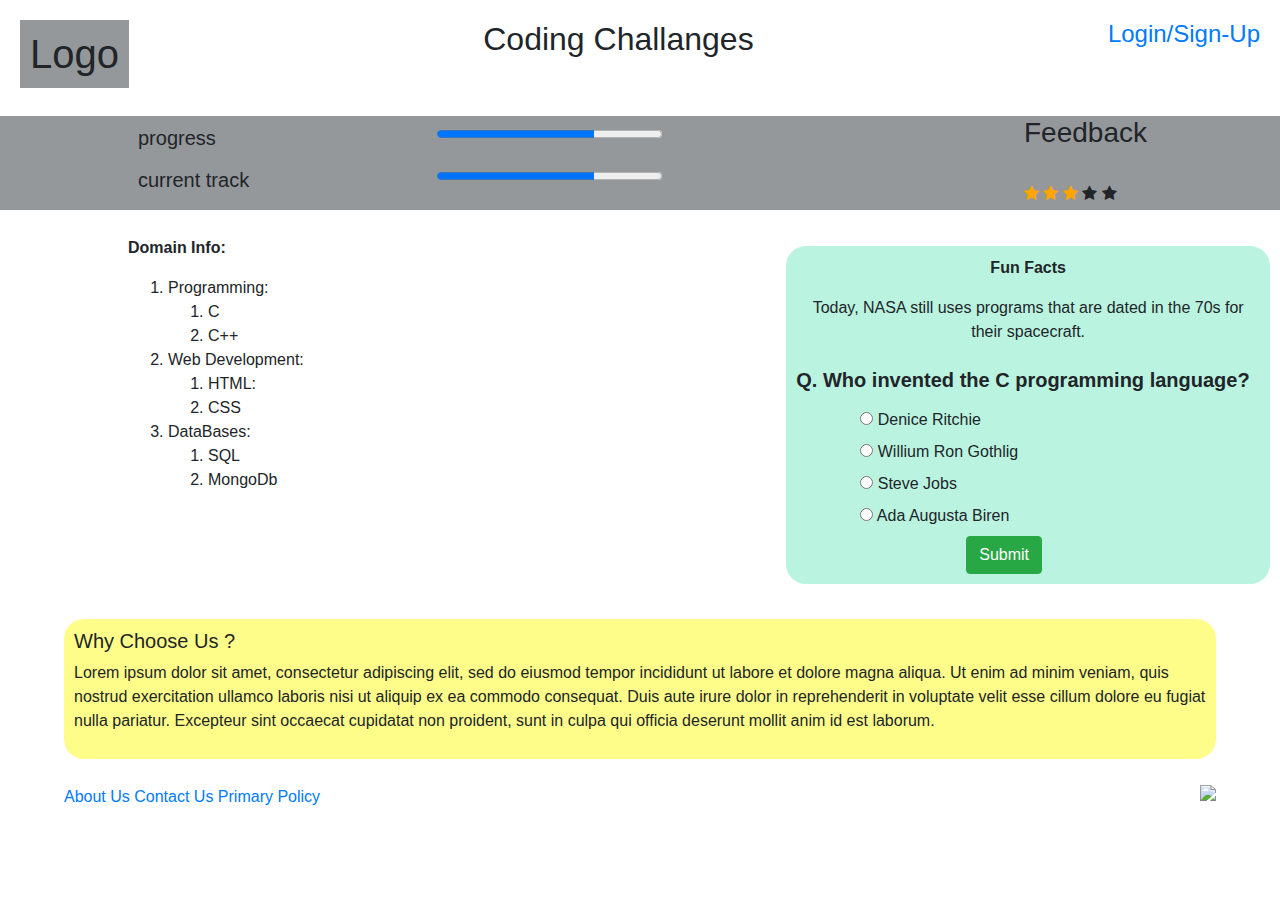
==== DB.html @ 5b2a5af1 "version 2" ====
<!doctype html>
<html lang="en">

<head>
  <meta charset="utf-8">
  <meta name="viewport" content="width=device-width, initial-scale=1, shrink-to-fit=no">

  <link rel="stylesheet" href="https://cdn.jsdelivr.net/npm/bootstrap@4.0.0/dist/css/bootstrap.min.css"
    integrity="sha384-Gn5384xqQ1aoWXA+058RXPxPg6fy4IWvTNh0E263XmFcJlSAwiGgFAW/dAiS6JXm" crossorigin="anonymous">
  <link rel="stylesheet" href="https://cdnjs.cloudflare.com/ajax/libs/font-awesome/4.7.0/css/font-awesome.min.css">
  <link rel="stylesheet" href="style.css">

  <title>GDSC web task Varad</title>
</head>

<body>
  <div class="header">
    <h1 id="logo">Logo</h1>
    <h2>Coding Challanges</h2>
    <a href="login.html">
      <h4>Login/Sign-Up</h4>
    </a>
  </div>

  <div class="bar">
    <div id="progress">
      <div class="prog">
        <h5>progress</h5>
        <progress id="file" max="100" value="70" style="padding-right: 30%; margin-right: 30%;"> 70% </progress>
      </div>

      <div class="prog">
        <h5>current track</h5>
        <progress id="file" max="100" value="70" style="padding-right: 30%; margin-right: 30%;"> 70% </progress>
      </div>
    </div>
    <br>
    <div align="centre">
      <h3>Feedback</h3>
      <br>
      <span class="fa fa-star checked"></span>
      <span class="fa fa-star checked"></span>
      <span class="fa fa-star checked"></span>
      <span class="fa fa-star"></span>
      <span class="fa fa-star"></span>
    </div>
  </div>

  <div id="content">
    <div id="main">
      <p><b>Domain Info:</b></p>
      <ol>
        <li>Programming:
          <ol>
            <li>C</li>
            <li>C++</li>
          </ol>
        </li>
        <li>Web Development:
          <ol>
            <li>HTML:</li>
            <li>CSS</li>
          </ol>
        </li>
        <li>DataBases:
          <ol>
            <li>SQL</li>
            <li>MongoDb</li>
          </ol>
        </li>
      </ol>
    </div>
    <div id="side">
      <p align="center"><b>Fun Facts</b></p>
      <p align="center">Today, NASA still uses programs that are dated in the 70s for their spacecraft.</p>
      <div class="py-2 h5"><b>Q. Who invented the C programming language?</b></div>
      <div class="ml-md-3 ml-sm-3 pl-md-5 pt-sm-0 pt-3" id="options">
        <label class="options">
          <input type="radio" name="radio">
          <span class="checkmark"></span>
          Denice Ritchie
        </label>
        <br>
        <label class="options">
          <input type="radio" name="radio">
          <span class="checkmark"></span>
          Willium Ron Gothlig
        </label>
        <br>
        <label class="options">
          <input type="radio" name="radio">
          <span class="checkmark"></span>
          Steve Jobs
        </label>
        <br>
        <label class="options">
          <input type="radio" name="radio">
          <span class="checkmark"></span>
          Ada Augusta Biren
        </label>
        <br>
      </div>
      <div class="ml-auto mr-sm-5" align="center">
        <button class="btn btn-success">Submit</button>
      </div>
    </div>
  </div>

  <div id="choose">
    <h5>Why Choose Us ?</h5>
    <p>Lorem ipsum dolor sit amet, consectetur adipiscing elit, sed do eiusmod tempor incididunt ut labore et dolore
      magna aliqua. Ut enim ad minim veniam, quis nostrud exercitation ullamco laboris nisi ut aliquip ex ea commodo
      consequat. Duis aute irure dolor in reprehenderit in voluptate velit esse cillum dolore eu fugiat nulla pariatur.
      Excepteur sint occaecat cupidatat non proident, sunt in culpa qui officia deserunt mollit anim id est laborum.</p>
  </div>

  <footer>
    <a href="#">About Us</a>
    <a href="#">Contact Us</a>
    <a href="#">Primary Policy</a>
    <img src="https://cdn.pixabay.com/photo/2021/02/08/15/44/social-media-5995266_960_720.png" align="right"
      height="60px">
  </footer>

  <script src="https://code.jquery.com/jquery-3.2.1.slim.min.js"
    integrity="sha384-KJ3o2DKtIkvYIK3UENzmM7KCkRr/rE9/Qpg6aAZGJwFDMVNA/GpGFF93hXpG5KkN"
    crossorigin="anonymous"></script>
  <script src="https://cdn.jsdelivr.net/npm/popper.js@1.12.9/dist/umd/popper.min.js"
    integrity="sha384-ApNbgh9B+Y1QKtv3Rn7W3mgPxhU9K/ScQsAP7hUibX39j7fakFPskvXusvfa0b4Q"
    crossorigin="anonymous"></script>
  <script src="https://cdn.jsdelivr.net/npm/bootstrap@4.0.0/dist/js/bootstrap.min.js"
    integrity="sha384-JZR6Spejh4U02d8jOt6vLEHfe/JQGiRRSQQxSfFWpi1MquVdAyjUar5+76PVCmYl"
    crossorigin="anonymous"></script>
  <script src="js/addons/rating.js"></script>
</body>

</html>
---- style.css ----
.header{
    display: flex;
    justify-content: space-between;
    margin: 20px;
}

.prog{
    display: flex;
    justify-content: space-between;
    margin: 10px;
}

#logo{
    background-color: rgb(149, 152, 154);
    padding: 10px;
}
#progress{
    width:60%;
    margin-right: 10%;
    margin-left: 10%;
}

.bar{
    background-color: rgb(149, 152, 154);
    display: flex;
}

.checked {
    color: orange;
}
#content{
    display: flex;
    margin-top: 2%;
}
#main{
    width: 60%;
    margin-left: 10%;
}
#side{
    background-color: rgb(186, 244, 224);
    border-radius: 20px;
    margin: 10px;
    padding: 10px;
}
#choose{
    background-color: rgba(255, 253, 127, 0.912);
    border-radius: 20px;
    margin-left: 5%;
    margin-right: 5%;
    margin-top: 2%;
    margin-bottom: 2%;
    padding: 10px;
}
footer{
    margin-top: 10px;
    margin-left: 5%;
    margin-right: 5%;
}
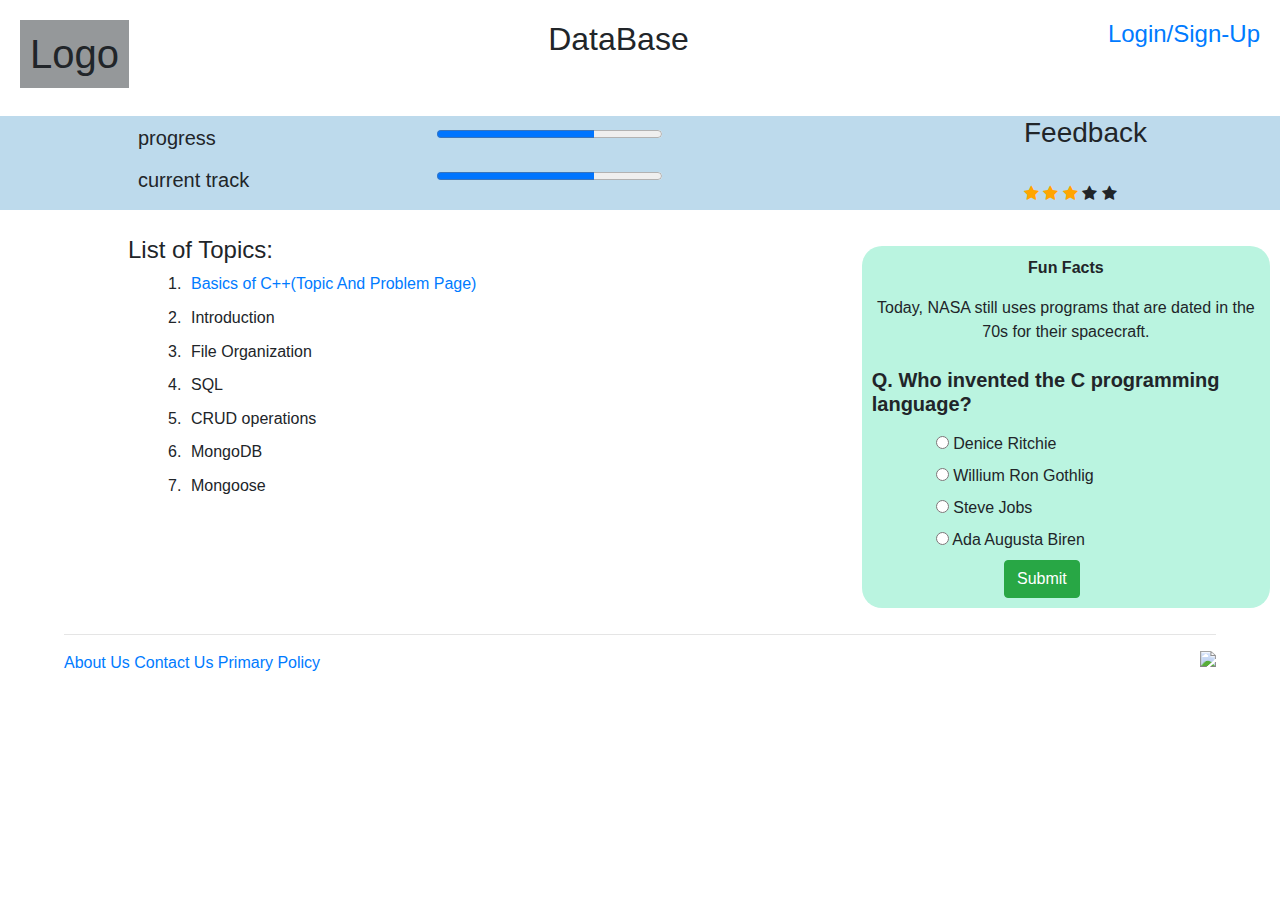
==== commit bc5f063b: "final commit" ====
--- a/DB.html
+++ b/DB.html
@@ -15,8 +15,7 @@
 
 <body>
   <div class="header">
-    <h1 id="logo">Logo</h1>
-    <h2>Coding Challanges</h2>
+    <h1 id="logo"><a href="index.html" style="color: inherit;">Logo</a></h1>    <h2>DataBase</h2>
     <a href="login.html">
       <h4>Login/Sign-Up</h4>
     </a>
@@ -48,28 +47,18 @@
 
   <div id="content">
     <div id="main">
-      <p><b>Domain Info:</b></p>
-      <ol>
-        <li>Programming:
-          <ol>
-            <li>C</li>
-            <li>C++</li>
-          </ol>
-        </li>
-        <li>Web Development:
-          <ol>
-            <li>HTML:</li>
-            <li>CSS</li>
-          </ol>
-        </li>
-        <li>DataBases:
-          <ol>
-            <li>SQL</li>
-            <li>MongoDb</li>
-          </ol>
-        </li>
-      </ol>
+      <h4>List of Topics:</h4>  
+      <ul type="circle">
+        <li><a href="topic.html">Basics of C++(Topic And Problem Page)</a></li>
+        <li>Introduction</li>
+        <li>File Organization</li>
+        <li>SQL</li>
+        <li>CRUD operations</li>
+        <li>MongoDB</li>
+        <li>Mongoose</li>
+      </ul>
     </div>
+
     <div id="side">
       <p align="center"><b>Fun Facts</b></p>
       <p align="center">Today, NASA still uses programs that are dated in the 70s for their spacecraft.</p>
@@ -106,15 +95,10 @@
     </div>
   </div>
 
-  <div id="choose">
-    <h5>Why Choose Us ?</h5>
-    <p>Lorem ipsum dolor sit amet, consectetur adipiscing elit, sed do eiusmod tempor incididunt ut labore et dolore
-      magna aliqua. Ut enim ad minim veniam, quis nostrud exercitation ullamco laboris nisi ut aliquip ex ea commodo
-      consequat. Duis aute irure dolor in reprehenderit in voluptate velit esse cillum dolore eu fugiat nulla pariatur.
-      Excepteur sint occaecat cupidatat non proident, sunt in culpa qui officia deserunt mollit anim id est laborum.</p>
-  </div>
+  
 
   <footer>
+    <hr>
     <a href="#">About Us</a>
     <a href="#">Contact Us</a>
     <a href="#">Primary Policy</a>
--- a/style.css
+++ b/style.css
@@ -1,48 +1,95 @@
-.header{
+body {
+    font-family: sans-serif;
+}
+
+
+
+.header {
     display: flex;
     justify-content: space-between;
     margin: 20px;
 }
 
-.prog{
+.prog {
     display: flex;
     justify-content: space-between;
     margin: 10px;
 }
-
-#logo{
+#problem{
+    display:flex;
+    justify-content: space-between;
+}
+#logo {
     background-color: rgb(149, 152, 154);
     padding: 10px;
 }
-#progress{
-    width:60%;
+
+#progress {
+    width: 60%;
     margin-right: 10%;
     margin-left: 10%;
 }
 
-.bar{
-    background-color: rgb(149, 152, 154);
+.bar {
+    background-color: rgb(189, 218, 236);
     display: flex;
 }
 
 .checked {
     color: orange;
 }
-#content{
+
+#content {
     display: flex;
     margin-top: 2%;
 }
-#main{
-    width: 60%;
+
+#main {
+    width: 80%;
     margin-left: 10%;
 }
-#side{
+
+#main-topic {
+    width: 80%;
+    margin-left: 5%;
+}
+
+ol {
+    list-style-type: none;
+    counter-reset: item;
+    margin: 0;
+    padding: 0;
+}
+
+li {
+    display: table;
+    counter-increment: item;
+    margin-bottom: 0.6em;
+}
+
+li:before {
+    content: counters(item, ".") ". ";
+    display: table-cell;
+    padding-right: 0.6em;
+}
+
+li li {
+    margin: 0;
+}
+
+li li:before {
+    content: counters(item, ".") " ";
+}
+
+#side {
     background-color: rgb(186, 244, 224);
     border-radius: 20px;
     margin: 10px;
     padding: 10px;
+    height: 40%;
 }
-#choose{
+
+#choose {
     background-color: rgba(255, 253, 127, 0.912);
     border-radius: 20px;
     margin-left: 5%;
@@ -51,7 +98,19 @@
     margin-bottom: 2%;
     padding: 10px;
 }
-footer{
+.workspace{
+    display: flex;
+    justify-content: space-evenly;
+    margin-top: 2%;
+}
+.problem{
+    width: 45%;
+}
+.ide {
+    width: 45%;
+}
+
+footer {
     margin-top: 10px;
     margin-left: 5%;
     margin-right: 5%;
